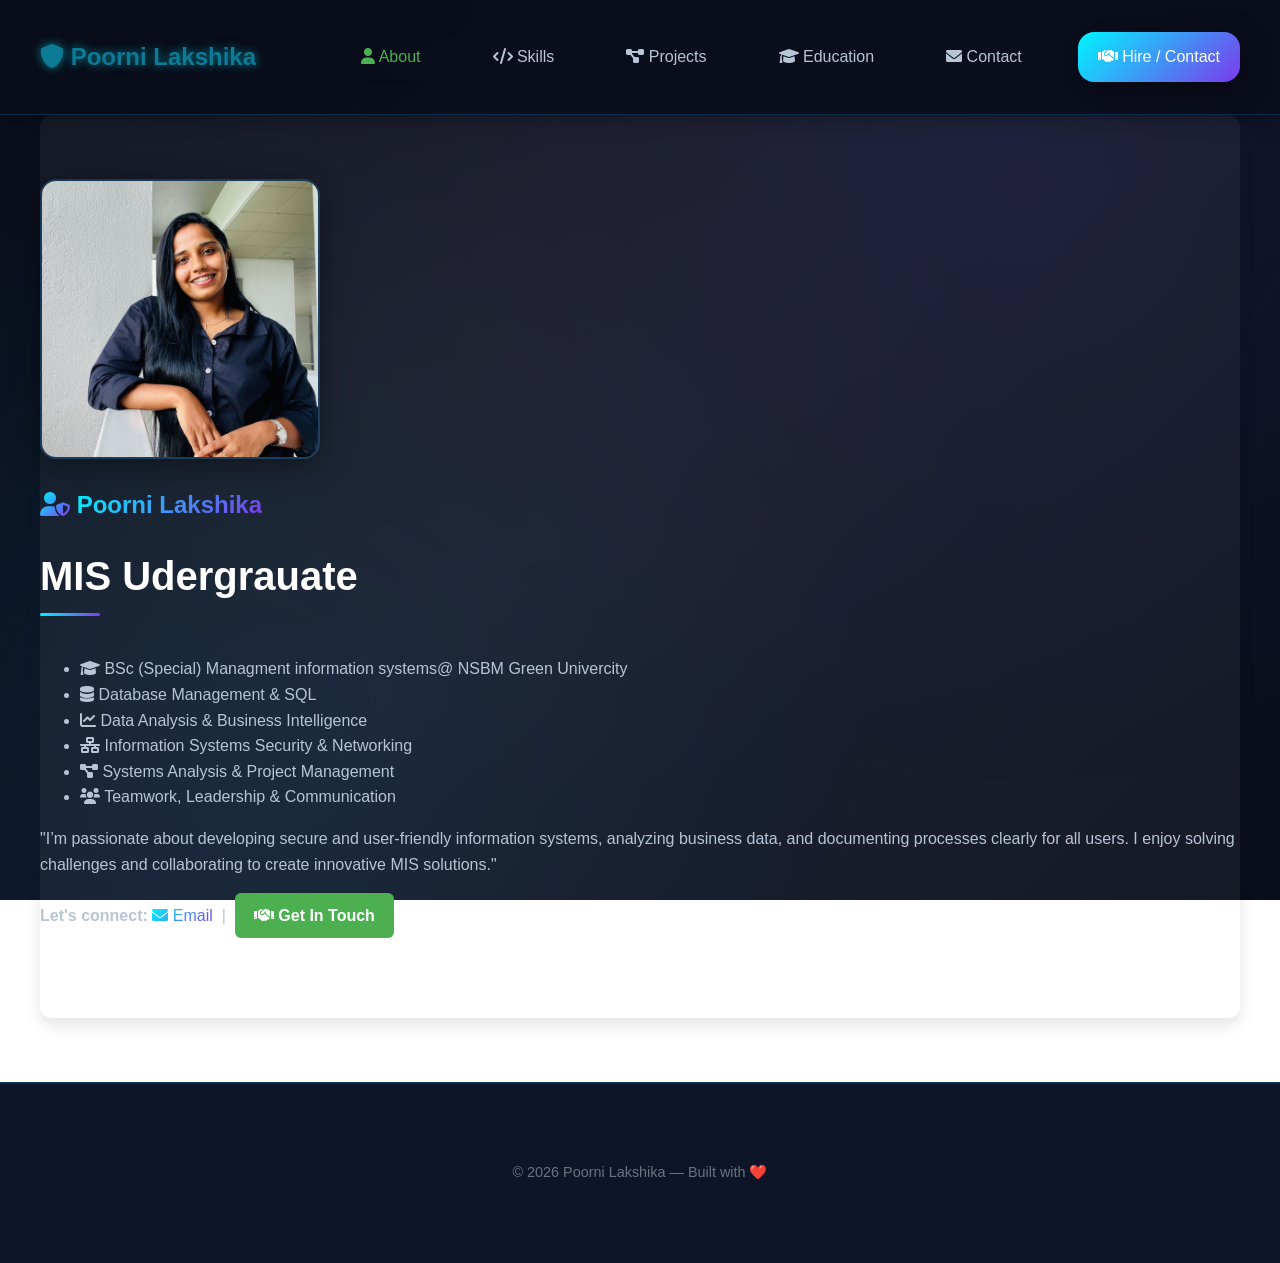
==== about.html @ 37166b0a "Add files via upload" ====
<!doctype html>
<html lang="en">
<head>
  <meta charset="utf-8" />
  <meta name="viewport" content="width=device-width,initial-scale=1" />
  <title>About - Poorni Lakshika </title>
  <meta name="description" content="About — Poorni Lakshika | MIS Undergraduate | Data, Systems & Business Technology" />
  <link rel="stylesheet" href="styles.css" />
  <link rel="icon" href="data:;base64,iVBORw0KGgo=">
  <!-- Font Awesome for icons -->
  <link rel="stylesheet" href="https://cdnjs.cloudflare.com/ajax/libs/font-awesome/6.0.0/css/all.min.css" />
</head>
<body>
  <header class="site-header">
    <div class="container header-inner">
      <a class="logo" href="index.html"><i class="fas fa-shield-alt"></i> Poorni Lakshika</a>
      <nav class="nav" id="nav">
        <a href="about.html" class="active"><i class="fas fa-user"></i> About</a>
        <a href="skills.html"><i class="fas fa-code"></i> Skills</a>
        <a href="projects.html"><i class="fas fa-project-diagram"></i> Projects</a>
        <a href="education.html"><i class="fas fa-graduation-cap"></i> Education</a>
        <a href="contact.html"><i class="fas fa-envelope"></i> Contact</a>
        <a class="cta" href="contact.html"><i class="fas fa-handshake"></i> Hire / Contact</a>
      </nav>
      <button id="navToggle" class="nav-toggle" aria-label="Toggle navigation">☰</button>
    </div>
  </header>

  <main>
    <section id="about" class="section container about-section">
      <div class="about-portfolio-card">
        <div class="about-portfolio-image">
          <img src="about.jpg" alt="Poorni Lakshika" class="avatar" />
        </div>
        <div class="about-portfolio-info">
          <h1><i class="fas fa-user-shield accent"></i> <span class="accent">Poorni Lakshika</span></h1>
          <h2 class="subtitle">MIS Udergrauate</h2>
          <ul class="about-highlights">
            <li><i class="fas fa-graduation-cap"></i> BSc (Special) Managment information systems@ NSBM Green Univercity</li>
            <li><i class="fas fa-database"></i> Database Management & SQL</li>
            <li><i class="fas fa-chart-line"></i> Data Analysis & Business Intelligence</li>
            <li><i class="fas fa-network-wired"></i> Information Systems Security & Networking</li>
            <li><i class="fas fa-project-diagram"></i> Systems Analysis & Project Management</li>
            <li><i class="fas fa-users"></i> Teamwork, Leadership & Communication</li>
          </ul>
          <div class="about-description">
            <p>
               "I’m passionate about developing secure and user-friendly information systems, analyzing business data, and documenting processes clearly for all users. I enjoy solving challenges and collaborating to create innovative MIS solutions."
            </p>
            <p>
              <strong>Let's connect:</strong> <a href="mailto:Vithanagevpl20@gmail.com" class="accent"><i class="fas fa-envelope"></i> Email</a> &nbsp;|&nbsp; <a href="contact.html" class="btn-primary"><i class="fas fa-handshake"></i> Get In Touch</a>
            </p>
          </div>
        </div>
      </div>
    </section>
  </main>

  <footer class="site-footer">
    <div class="container">
      <p>© <span id="year"></span> Poorni Lakshika — Built with ❤️</p>
    </div>
  </footer>

  <script src="script.js"></script>
</body>
</html>
---- styles.css ----
/* General resets */
body {
  font-family: 'Segoe UI', Tahoma, Geneva, Verdana, sans-serif;
  line-height: 1.6;
  color: #333;
  background-color: #f9f9f9;
  margin: 0;
  padding: 0;
}

/* Consistent background for certificate page */
body.certificate-bg {
  background: #0a0e1a !important;
  color: #fff;
}

.certificate-main {
  width: 100%;
  max-width: 500px;
  margin: 0 auto;
  padding: 1rem;
  display: flex;
  flex-direction: column;
  align-items: center;
  justify-content: center;
  min-height: 100vh;
}

.certificate-main figure {
  margin: 0;
  text-align: center;
}

.certificate-main img {
  max-width: 100%;
  width: 100%;
  border-radius: 16px;
  box-shadow: 0 4px 32px rgba(39,166,255,0.18);
  border: 2px solid #27a6ff;
}

.certificate-main figcaption {
  margin-top: 1rem;
  font-size: 1.1rem;
  color: #27a6ff;
  font-weight: 600;
}

@media (max-width: 600px) {
  .certificate-main {
    max-width: 98vw;
    padding: 0.5rem;
  }
  .certificate-main img {
    border-radius: 10px;
  }
  .certificate-main figcaption {
    font-size: 1rem;
  }
}

.container {
  max-width: 900px;
  margin: 0 auto;
  padding: 2rem 1rem;
}

/* Header */
.site-header {
  background-color: #1a1a1a;
  color: white;
  padding: 1rem 0;
  position: sticky;
  top: 0;
  z-index: 100;
}

.site-header .logo {
  font-weight: 700;
  font-size: 1.5rem;
  color: #0d7a96;
  text-decoration: none;
}

.nav a {
  color: #ddd;
  margin-left: 1.5rem;
  text-decoration: none;
  font-weight: 600;
  transition: color 0.3s ease;
}

.nav a:hover,
.nav a.active {
  color: #4caf50;
}

.cta {
  background-color: #4caf50;
  padding: 0.4rem 0.8rem;
  border-radius: 4px;
  font-weight: 700;
  color: white !important;
}

.cta:hover {
  background-color: #45a049;
}

/* About section */
/* About section */
.about-section {
  background: rgba(255, 255, 255, 0.05);
  border-radius: 12px;
  box-shadow: 0 8px 16px rgba(0,0,0,0.1);
  padding: 3rem;
  margin-top: 3rem;

  /* Animation: slide down from header */
  transform: translateY(-150px); /* start above header */
  opacity: 0;
  animation: dropFromHeader 1s ease-out forwards;
}

@keyframes dropFromHeader {
  0% {
    transform: translateY(-150px);
    opacity: 0;
  }
  100% {
    transform: translateY(0);
    opacity: 1;
  }
}

.about-wrapper {
  display: flex;
  gap: 3rem;
  align-items: center;
  flex-wrap: wrap;
}

.about-image img {
  width: 280px;
  border-radius: 20px;
  object-fit: cover;
  box-shadow: 0 8px 15px rgba(0,0,0,0.15);
  transition: transform 0.3s ease;
}

.about-image img:hover {
  transform: scale(1.05);
}

.about-content {
  flex: 1;
  min-width: 280px;
}

.about-content h1 {
  font-size: 2.4rem;
  margin-bottom: 1rem;
  color: #eeeaea;
}

.highlight {
  color: #4caf50;
  font-weight: 700;
}

.about-content p {
  font-size: 1.1rem;
  margin-bottom: 1rem;
  color: #dad0d0;
}

.btn-primary {
  display: inline-block;
  background-color: #4caf50;
  color: white;
  font-weight: 600;
  padding: 0.6rem 1.2rem;
  border-radius: 6px;
  text-decoration: none;
  transition: background-color 0.3s ease;
}

.btn-primary:hover {
  background-color: #45a049;
}

/* Footer */
.site-footer {
  background-color: #1a1a1a;
  color: #aaa;
  text-align: center;
  padding: 1rem 0;
  margin-top: 4rem;
  font-size: 0.9rem;
}

/* Responsive */
@media (max-width: 768px) {
  .about-wrapper {
    flex-direction: column;
    text-align: center;
  }

  .about-image img {
    width: 220px;
    margin: 0 auto;
  }
}

/* ----------------------------------- */
/* Professional Cybersecurity Portfolio Styles */
/* ----------------------------------- */

:root {
  /* Dark cybersecurity color palette */
  --bg: #0a0e1a;
  --bg-secondary: #0f1529;
  --card: #1a1f35;
  --card-hover: #252b47;
  --glass: rgba(39, 166, 255, 0.08);
  --glass-border: rgba(39, 166, 255, 0.2);

  /* Cybersecurity accent colors */
  --accent-primary: #00f5ff;     /* Cyan */
  --accent-secondary: #7c3aed;   /* Purple */
  --accent-warning: #ff6b35;     /* Orange */
  --accent-success: #00ff88;     /* Green */
  --accent-gradient: linear-gradient(135deg, #00f5ff, #7c3aed);

  /* Text colors */
  --text-primary: #ffffff;
  --text-secondary: #b8c5d6;
  --text-muted: #6b7280;

  /* Effects */
  --shadow-glow: 0 0 20px rgba(0, 245, 255, 0.3);
  --shadow-card: 0 8px 32px rgba(0, 0, 0, 0.4);
  --radius: 16px;
  --radius-small: 8px;
  --container: 1200px;
  --gap: 1.5rem;

  /* Typography */
  font-family: 'Inter', 'SF Pro Display', ui-sans-serif, system-ui, -apple-system, "Segoe UI", Roboto, "Helvetica Neue", Arial;
  color: var(--text-secondary);
  line-height: 1.6;
}

/* Reset & Global Styles */
*, *::before, *::after {
  box-sizing: border-box;
}

html, body {
  height: 100%;
  margin: 0;
  padding: 0;
}

body {
  background: linear-gradient(135deg, var(--bg) 0%, var(--bg-secondary) 50%, #0a0e1a 100%);
  background-attachment: fixed;
  font-size: 16px;
  -webkit-font-smoothing: antialiased;
  -moz-osx-font-smoothing: grayscale;
  color: var(--text-secondary);
  position: relative;
  overflow-x: hidden;
}

/* Animated background pattern */
body::before {
  content: '';
  position: fixed;
  top: 0;
  left: 0;
  width: 100%;
  height: 100%;
  background-image:
    radial-gradient(circle at 20% 80%, rgba(0, 245, 255, 0.05) 0%, transparent 50%),
    radial-gradient(circle at 80% 20%, rgba(124, 58, 237, 0.05) 0%, transparent 50%),
    radial-gradient(circle at 40% 40%, rgba(255, 107, 53, 0.03) 0%, transparent 50%);
  pointer-events: none;
  z-index: -1;
}

/* Container */
.container {
  width: calc(100% - 2rem);
  max-width: var(--container);
  margin: 0 auto;
  padding: 2rem 0;
}

/* Header */
.site-header {
  position: sticky;
  top: 0;
  background: rgba(10, 14, 26, 0.85);
  backdrop-filter: blur(20px);
  border-bottom: 1px solid var(--glass-border);
  z-index: 100;
  box-shadow: 0 4px 20px rgba(0, 0, 0, 0.3);
}

.header-inner {
  display: flex;
  align-items: center;
  justify-content: space-between;
  gap: var(--gap);
  padding: 1rem 0;
}

.logo {
  color: var(--accent-primary);
  text-decoration: none;
  font-weight: 700;
  font-size: 1.25rem;
  text-shadow: 0 0 10px rgba(0, 245, 255, 0.5);
  transition: all 0.3s ease;
}

.logo:hover {
  text-shadow: var(--shadow-glow);
  transform: scale(1.05);
}

/* Navigation */
.nav {
  display: flex;
  gap: 1rem;
  align-items: center;
}

.nav a {
  color: var(--text-secondary);
  text-decoration: none;
  padding: 0.75rem 1rem;
  border-radius: var(--radius-small);
  transition: all 0.3s ease;
  position: relative;
  font-weight: 500;
}

.nav a:hover {
  color: var(--accent-primary);
  background: var(--glass);
  border: 1px solid var(--glass-border);
  transform: translateY(-1px);
}

.nav a:hover::before {
  content: '';
  position: absolute;
  inset: 0;
  border-radius: var(--radius-small);
  background: var(--accent-gradient);
  opacity: 0.1;
  z-index: -1;
}

.cta {
  background: var(--accent-gradient) !important;
  color: var(--text-primary) !important;
  padding: 0.75rem 1.25rem !important;
  border-radius: var(--radius) !important;
  font-weight: 600;
  box-shadow: var(--shadow-card);
  border: none !important;
}

.cta:hover {
  transform: translateY(-2px);
  box-shadow: 0 12px 40px rgba(0, 245, 255, 0.4);
}

.nav-toggle {
  display: none;
  background: none;
  border: 0;
  color: var(--text-secondary);
  font-size: 1.5rem;
  cursor: pointer;
}

/* Hero Section */
.hero {
  padding: 4rem 0;
  position: relative;
}

.hero-grid {
  display: grid;
  grid-template-columns: 280px 1fr;
  gap: 3rem;
  align-items: center;
}

.hero-card {
  position: relative;
}

.avatar {
  width: 280px;
  height: 280px;
  object-fit: cover;
  border-radius: var(--radius);
  box-shadow: var(--shadow-card);
  border: 2px solid var(--glass-border);
  transition: all 0.3s ease;
  position: relative;
  z-index: 2;
}

.avatar:hover {
  transform: scale(1.02);
  box-shadow: 0 20px 60px rgba(0, 245, 255, 0.3);
}

.hero-card::before {
  content: '';
  position: absolute;
  inset: -10px;
  background: var(--accent-gradient);
  border-radius: var(--radius);
  opacity: 0.2;
  filter: blur(20px);
  z-index: 1;
}

.hero-copy h1 {
  font-size: 3rem;
  color: var(--text-primary);
  margin: 0.5rem 0;
  font-weight: 700;
  line-height: 1.1;
}

.accent {
  background: var(--accent-gradient);
  -webkit-background-clip: text;
  -webkit-text-fill-color: transparent;
  background-clip: text;
  text-shadow: none;
}

.lead {
  color: var(--text-secondary);
  margin-top: 1rem;
  font-size: 1.1rem;
  line-height: 1.6;
}

.meta {
  color: var(--text-muted);
  margin: 1rem 0;
}

.meta a {
  color: var(--accent-primary);
  text-decoration: none;
}

.meta a:hover {
  text-decoration: underline;
}

.hero-actions {
  margin-top: 2rem;
  display: flex;
  gap: 1rem;
  flex-wrap: wrap;
}

/* Buttons */
.btn {
  display: inline-block;
  background: var(--accent-gradient);
  color: var(--text-primary);
  padding: 1rem 2rem;
  border-radius: var(--radius);
  text-decoration: none;
  font-weight: 600;
  font-size: 0.95rem;
  box-shadow: var(--shadow-card);
  border: none;
  cursor: pointer;
  transition: all 0.3s ease;
  position: relative;
  overflow: hidden;
}

.btn::before {
  content: '';
  position: absolute;
  top: 0;
  left: -100%;
  width: 100%;
  height: 100%;
  background: linear-gradient(90deg, transparent, rgba(255,255,255,0.2), transparent);
  transition: left 0.5s;
}

.btn:hover::before {
  left: 100%;
}

.btn:hover {
  transform: translateY(-2px);
  box-shadow: 0 15px 50px rgba(0, 245, 255, 0.4);
}

.btn.ghost {
  background: transparent;
  border: 2px solid var(--glass-border);
  color: var(--accent-primary);
  box-shadow: var(--shadow-card);
}

.btn.ghost:hover {
  background: var(--glass);
  border-color: var(--accent-primary);
  box-shadow: 0 15px 50px rgba(0, 245, 255, 0.2);
}

/* Sections */
.section {
  padding: 4rem 0;
  position: relative;
}

.section.alt {
  background: linear-gradient(135deg, 
    rgba(0, 245, 255, 0.02) 0%, 
    rgba(124, 58, 237, 0.02) 50%, 
    transparent 100%);
  border-top: 1px solid var(--glass-border);
  border-bottom: 1px solid var(--glass-border);
}

h2 {
  color: var(--text-primary);
  margin: 0 0 2rem;
  font-size: 2.5rem;
  font-weight: 700;
  position: relative;
  display: inline-block;
}

h2::after {
  content: '';
  position: absolute;
  bottom: -8px;
  left: 0;
  width: 60px;
  height: 3px;
  background: var(--accent-gradient);
  border-radius: 2px;
}

h3 {
  color: var(--text-primary);
  font-size: 1.25rem;
  margin: 0 0 0.75rem;
  font-weight: 600;
}

h4 {
  color: var(--accent-primary);
  font-size: 1.1rem;
  margin: 0 0 0.5rem;
  font-weight: 600;
}

.grid-2 {
  display: grid;
  grid-template-columns: 1fr 1fr;
  gap: 2rem;
}

/* Skills Section */
.skills-grid {
  /* Ticked effect for Soft Skills section */
.skills-grid.ticked {
  position: relative;
}

.skills-grid.ticked::before {
  content: '\f00c'; /* Font Awesome checkmark icon */
  font-family: 'Font Awesome 6 Free';
  font-weight: 900;
  position: absolute;
  top: -10px;
  right: 10px;
  font-size: 1.5rem;
  color: var(--accent-success); /* Green color for checkmark */
  background: var(--card);
  border-radius: 50%;
  padding: 0.5rem;
  border: 1px solid var(--glass-border);
  box-shadow: var(--shadow-card);
}
}

.skill {
  background: var(--card);
  padding: 2rem;
  border-radius: var(--radius);
  border: 1px solid var(--glass-border);
  box-shadow: var(--shadow-card);
  transition: all 0.3s ease;
  position: relative;
  overflow: hidden;
}

.skill::before {
  content: '';
  position: absolute;
  top: 0;
  left: 0;
  right: 0;
  height: 3px;
  background: var(--accent-gradient);
}

.skill:hover {
  transform: translateY(-5px);
  border-color: var(--accent-primary);
  box-shadow: 0 20px 60px rgba(0, 245, 255, 0.2);
}

.skill h4 {
  margin-bottom: 1rem;
}

.skill p {
  color: var(--text-secondary);
  line-height: 1.6;
}

.tags {
  font-size: 0.875rem;
  color: var(--accent-primary);
  margin-top: 1rem;
  font-weight: 500;
}

/* Projects Section */
.project {
  background: var(--card);
  padding: 2rem;
  margin-bottom: 1.5rem;
  border-radius: var(--radius);
  border: 1px solid var(--glass-border);
  box-shadow: var(--shadow-card);
  transition: all 0.3s ease;
  position: relative;
  overflow: hidden;
}

.project::before {
  content: '';
  position: absolute;
  top: 0;
  left: 0;
  right: 0;
  height: 2px;
  background: var(--accent-gradient);
}

.project:hover {
  transform: translateY(-3px);
  border-color: var(--accent-secondary);
  box-shadow: 0 15px 50px rgba(124, 58, 237, 0.2);
}

.project h3 {
  color: var(--text-primary);
  font-size: 1.3rem;
  margin-bottom: 1rem;
}

.project p {
  color: var(--text-secondary);
  margin-bottom: 0.75rem;
  line-height: 1.6;
}

.project .tags {
  background: var(--glass);
  border: 1px solid var(--glass-border);
  padding: 0.5rem 1rem;
  border-radius: 20px;
  display: inline-block;
  font-size: 0.8rem;
  font-weight: 500;
}

/* Education Section */
.edu-grid {
  display: grid;
  grid-template-columns: repeat(auto-fit, minmax(300px, 1fr));
  gap: 1.5rem;
  margin-top: 2rem;
}

.edu {
  background: var(--card);
  padding: 2rem;
  border-radius: var(--radius);
  border: 1px solid var(--glass-border);
  box-shadow: var(--shadow-card);
  transition: all 0.3s ease;
  position: relative;
}

.edu::before {
  content: '';
  position: absolute;
  top: 0;
  left: 0;
  right: 0;
  height: 3px;
  background: linear-gradient(135deg, var(--accent-success), var(--accent-primary));
}

.edu:hover {
  transform: translateY(-3px);
  border-color: var(--accent-success);
  box-shadow: 0 15px 50px rgba(0, 255, 136, 0.2);
}

.edu h4 {
  color: var(--text-primary);
  font-size: 1.2rem;
  margin-bottom: 1rem;
  line-height: 1.4;
}

.edu p {
  color: var(--accent-success);
  font-weight: 600;
}

/* Contact Section */
.contact-grid {
  display: grid;
  grid-template-columns: 1fr 1fr;
  gap: 2rem;
}

.contact-form {
  background: var(--card);
  border-radius: var(--radius);
  padding: 2rem;
  box-shadow: var(--shadow-card);
  border: 1px solid var(--glass-border);
}

.contact-form label {
  display: block;
  margin-bottom: 0.5rem;
  font-weight: 600;
  color: var(--text-primary);
}

.contact-form input,
.contact-form textarea {
  width: 100%;
  background: var(--bg-secondary);
  border: 1px solid var(--glass-border);
  border-radius: var(--radius-small);
  padding: 0.75rem 1rem;
  color: var(--text-secondary);
  margin-bottom: 1.5rem;
  font-size: 1rem;
  transition: border-color 0.3s ease;
}

.contact-form input:focus,
.contact-form textarea:focus {
  border-color: var(--accent-primary);
  outline: none;
}

.contact-form button {
  background: var(--accent-gradient);
  border: none;
  color: var(--text-primary);
  padding: 1rem 2rem;
  border-radius: var(--radius);
  font-weight: 700;
  font-size: 1rem;
  cursor: pointer;
  transition: all 0.3s ease;
}

.contact-form button:hover {
  box-shadow: 0 15px 50px rgba(0, 245, 255, 0.4);
  transform: translateY(-2px);
}

/* Footer */
.site-footer {
  background: var(--bg-secondary);
  color: var(--text-muted);
  text-align: center;
  padding: 2rem 1rem;
  font-size: 0.9rem;
  border-top: 1px solid var(--glass-border);
  box-shadow: inset 0 1px 0 rgba(255, 255, 255, 0.05);
}

/* Responsive adjustments */
@media (max-width: 768px) {
  .hero-grid {
    grid-template-columns: 1fr;
    text-align: center;
  }

  .hero-card {
    margin: 0 auto;
  }

  .nav {
    display: none;
  }

  .nav-toggle {
    display: block;
  }

  .container {
    padding: 1rem;
  }

  .grid-2 {
    grid-template-columns: 1fr;
  }

  .skills-grid,
  .edu-grid {
    grid-template-columns: 1fr;
  }

  .contact-grid {
    grid-template-columns: 1fr;
  }
}
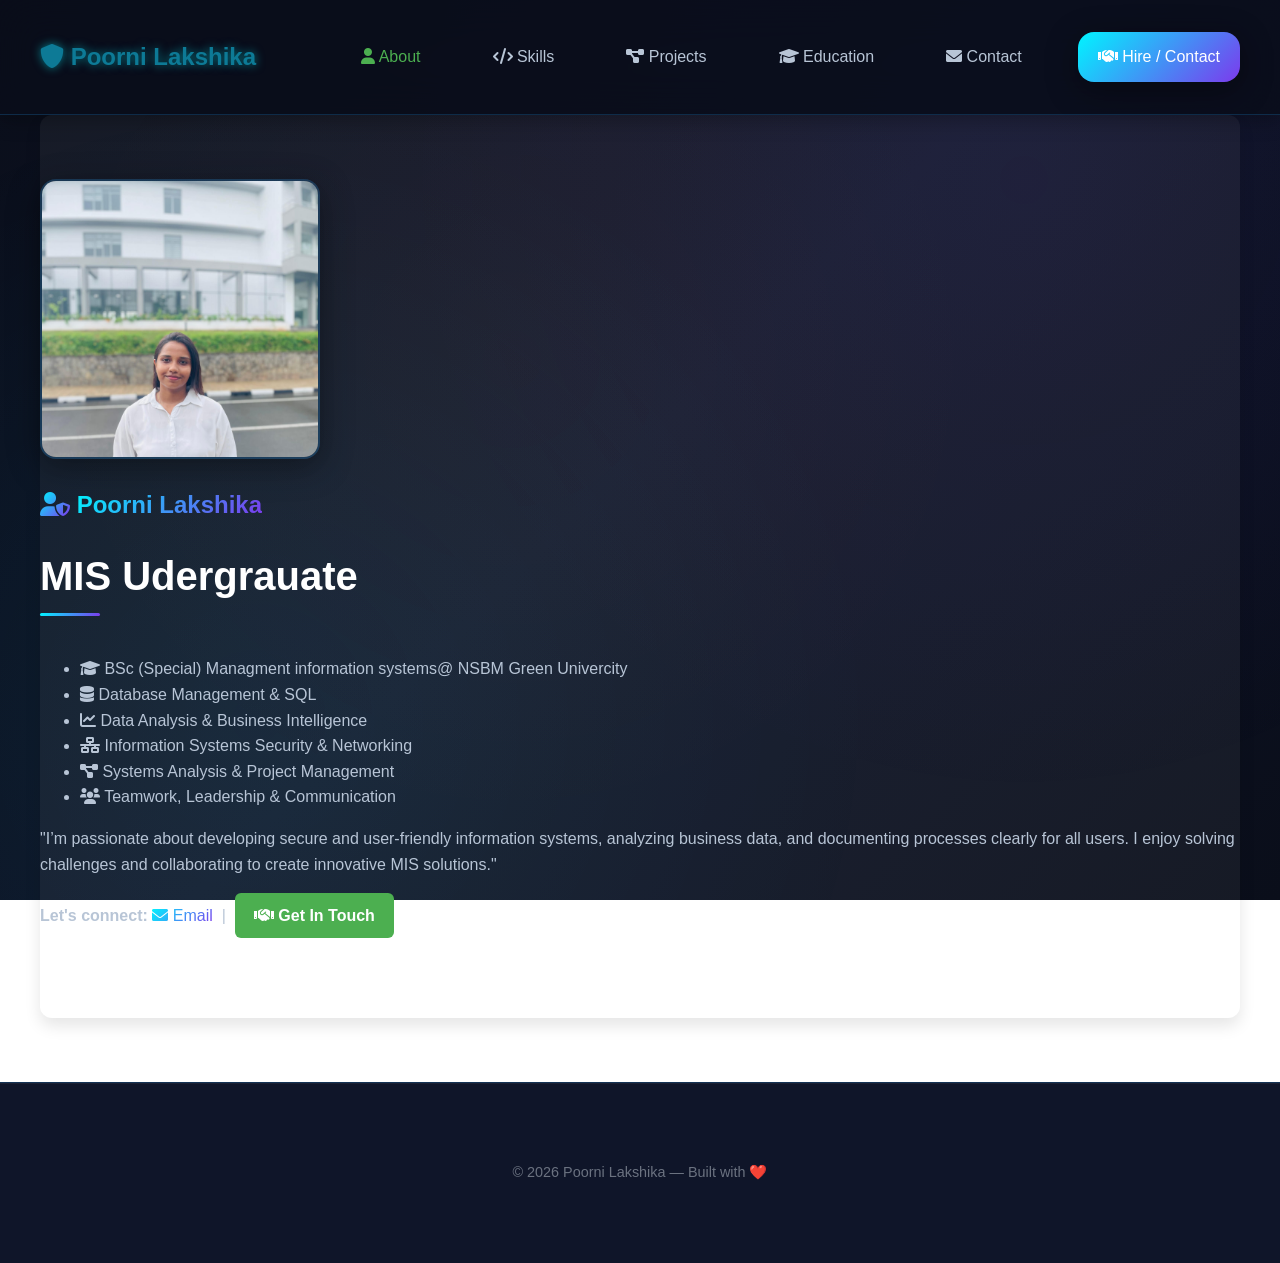
==== commit 9810f6a4: "Fix HTML formatting and update image source" ====
--- a/about.html
+++ b/about.html
@@ -30,7 +30,7 @@
     <section id="about" class="section container about-section">
       <div class="about-portfolio-card">
         <div class="about-portfolio-image">
-          <img src="about.jpg" alt="Poorni Lakshika" class="avatar" />
+          <img src="My about.jpg" alt="Poorni Lakshika" class="avatar" />
         </div>
         <div class="about-portfolio-info">
           <h1><i class="fas fa-user-shield accent"></i> <span class="accent">Poorni Lakshika</span></h1>
@@ -64,4 +64,5 @@
 
   <script src="script.js"></script>
 </body>
-</html>+
+</html>
